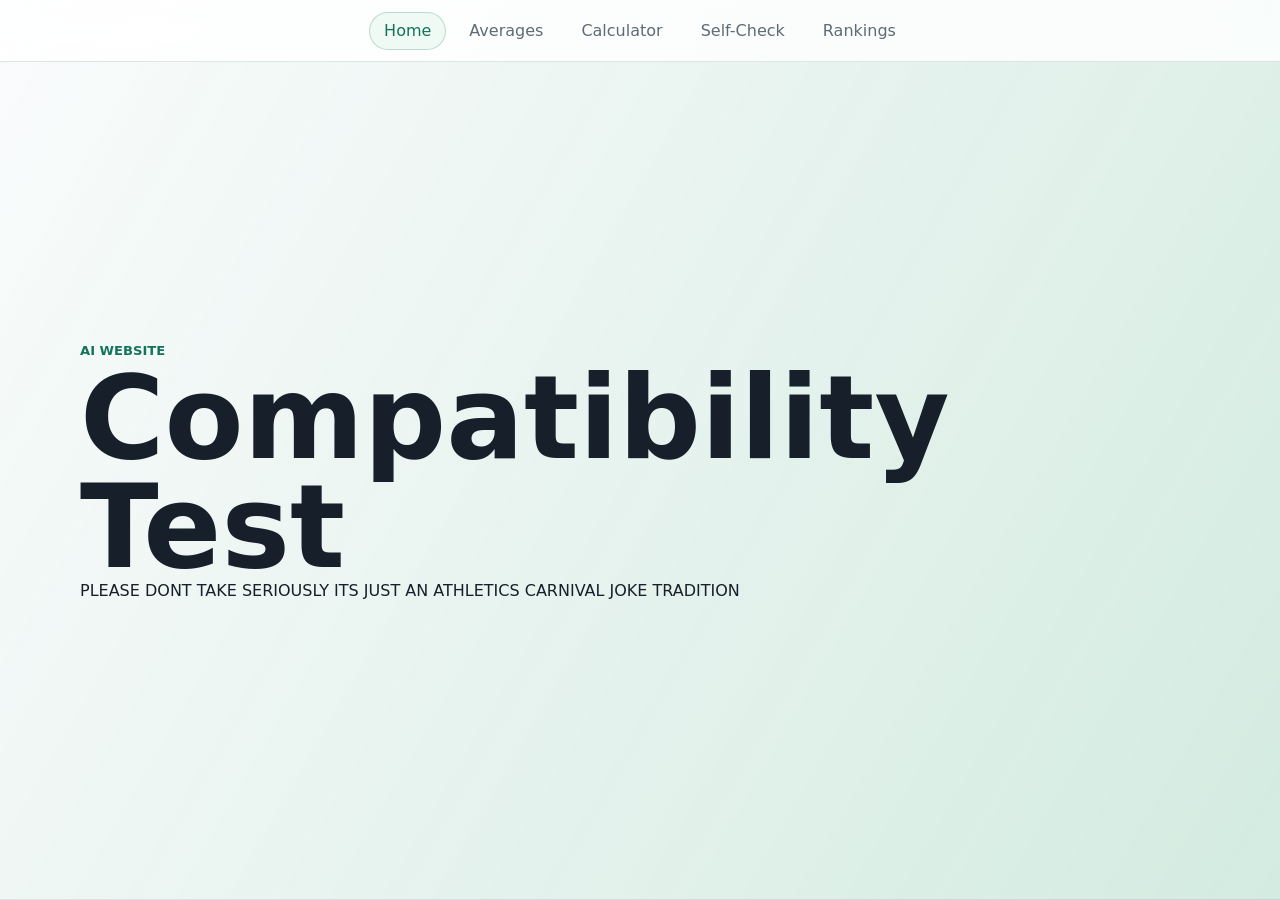
==== index.html @ 6b8f499b "Display raw compatibility scores" ====
<!doctype html>
<html lang="en">
  <head>
    <meta charset="utf-8" />
    <meta name="viewport" content="width=device-width, initial-scale=1" />
    <title>Compatibility Test</title>
    <link rel="stylesheet" href="styles.css?v=17" />
  </head>
  <body>
    <nav class="top-bar" aria-label="site sections">
      <div class="nav-links">
        <button type="button" class="active" data-page-link="home">Home</button>
        <button type="button" data-page-link="averages">Averages</button>
        <button type="button" data-page-link="calculator">Calculator</button>
        <button type="button" data-page-link="selfCheck">Self-Check</button>
        <button type="button" data-page-link="rankings">Rankings</button>
      </div>
    </nav>

    <main>
      <section id="home" class="page page-home active" aria-labelledby="page-title">
        <div class="hero-inner">
          <p class="eyebrow">AI website</p>
          <h1 id="page-title">Compatibility Test</h1>
          <p class="hero-copy">PLEASE DONT TAKE SERIOUSLY ITS JUST AN ATHLETICS CARNIVAL JOKE TRADITION</p>
        </div>
      </section>

      <section id="calculator" class="page app-shell" aria-labelledby="calculator-title">
        <section class="calculator-panel">
          <div class="title-row">
            <div>
              <p class="eyebrow">Pair calculator</p>
              <h2 id="calculator-title">Check Two People</h2>
            </div>
            <div class="score-card" aria-live="polite">
              <span>Final score</span>
              <strong id="finalScore">0.00</strong>
            </div>
          </div>

          <div class="controls" aria-label="choose two people">
            <label>
              <span>Person A</span>
              <select id="personA"></select>
            </label>
            <button id="swapButton" type="button" aria-label="swap people" title="Swap people">⇄</button>
            <label>
              <span>Person B</span>
              <select id="personB"></select>
            </label>
          </div>

          <div class="direction-grid">
            <article>
              <span>Person B to Person A</span>
              <strong id="bToA">0.00</strong>
              <p>Person B's preferences checked against Person A's answers.</p>
            </article>
            <article>
              <span>Person A to Person B</span>
              <strong id="aToB">0.00</strong>
              <p>Person A's preferences checked against Person B's answers.</p>
            </article>
          </div>

          <div class="table-wrap">
            <table>
              <thead>
                <tr>
                  <th>Question</th>
                  <th>B wants</th>
                  <th>A's answer</th>
                  <th>B-to-A</th>
                  <th>A wants</th>
                  <th>B's answer</th>
                  <th>A-to-B</th>
                </tr>
              </thead>
              <tbody id="breakdownRows"></tbody>
            </table>
          </div>
        </section>
      </section>

      <section id="averages" class="page app-shell" aria-labelledby="averages-title">
        <header class="page-heading">
          <p class="eyebrow">rankings</p>
          <h2 id="averages-title">Averages</h2>
        </header>
        <section class="rankings-board" aria-label="average rankings">
          <article class="match-list-panel">
            <h3>Top Match Averages</h3>
            <ol id="averageTopMatches"></ol>
          </article>
          <article class="match-list-panel">
            <h3>Least Match Averages</h3>
            <ol id="averageLeastMatches"></ol>
          </article>
          <article class="match-list-panel">
            <h3>Top One-Way Averages</h3>
            <ol id="averageTopSingles"></ol>
          </article>
          <article class="match-list-panel">
            <h3>Least One-Way Averages</h3>
            <ol id="averageLeastSingles"></ol>
          </article>
        </section>
      </section>

      <section id="selfCheck" class="page app-shell" aria-labelledby="self-check-title">
        <header class="page-heading">
          <p class="eyebrow">self-check</p>
          <h2 id="self-check-title">Self-Check</h2>
        </header>
        <section class="selector-panel">
          <label>
            <span>Person</span>
            <select id="selfPerson"></select>
          </label>
        </section>
        <section class="rankings-board" aria-label="self-check rankings">
          <article class="match-list-panel">
            <h3>Top Matches Against Girls</h3>
            <ol id="selfGirlMatches"></ol>
          </article>
          <article class="match-list-panel">
            <h3>Top Matches Against Boys</h3>
            <ol id="selfBoyMatches"></ol>
          </article>
          <article class="match-list-panel">
            <h3>Top One-Way Against Girls</h3>
            <ol id="selfGirlSingles"></ol>
          </article>
          <article class="match-list-panel">
            <h3>Top One-Way Against Boys</h3>
            <ol id="selfBoySingles"></ol>
          </article>
        </section>
      </section>

      <section id="rankings" class="page app-shell" aria-labelledby="rankings-title">
        <header class="page-heading">
          <p class="eyebrow">rankings</p>
          <h2 id="rankings-title">Matches</h2>
        </header>
        <section class="selector-panel">
          <label>
            <span>Match Type</span>
            <select id="rankingType">
              <option value="boyGirl">Boy-Girl</option>
              <option value="boyBoy">Boy-Boy</option>
              <option value="girlGirl">Girl-Girl</option>
            </select>
          </label>
        </section>
        <section class="rankings-board" aria-label="boy-girl match rankings">
          <article class="match-list-panel">
            <h3>Top Matches</h3>
            <ol id="rankingTopMatches"></ol>
          </article>
          <article class="match-list-panel">
            <h3>Least Compatible Matches</h3>
            <ol id="rankingLeastMatches"></ol>
          </article>
          <article class="match-list-panel">
            <h3>Top One-Way Matches</h3>
            <ol id="rankingTopSingles"></ol>
          </article>
          <article class="match-list-panel">
            <h3>Least One-Way Matches</h3>
            <ol id="rankingLeastSingles"></ol>
          </article>
        </section>
      </section>
    </main>

    <script src="app.js?v=17"></script>
  </body>
</html>
---- styles.css ----
:root {
  color-scheme: light;
  --ink: #17202a;
  --muted: #5e6a75;
  --line: #d9e0e6;
  --panel: #ffffff;
  --wash: #f4f7f9;
  --mint: #cfeadd;
  --green: #14735c;
  --shadow: 0 18px 50px rgba(23, 32, 42, 0.08);
  --shadow-lift: 0 24px 70px rgba(23, 32, 42, 0.13);
}

* {
  box-sizing: border-box;
}

body {
  margin: 0;
  min-height: 100vh;
  font-family:
    Inter, ui-sans-serif, system-ui, -apple-system, BlinkMacSystemFont, "Segoe UI",
    sans-serif;
  color: var(--ink);
  background:
    linear-gradient(120deg, rgba(207, 234, 221, 0.78), rgba(244, 247, 249, 0.94)),
    #edf2f5;
  animation: pageGlow 12s ease-in-out infinite alternate;
}

button,
select {
  font: inherit;
}

.top-bar {
  position: fixed;
  z-index: 20;
  top: 0;
  left: 0;
  right: 0;
  min-height: 62px;
  display: flex;
  align-items: center;
  justify-content: center;
  gap: 16px;
  padding: 10px 18px;
  border-bottom: 1px solid rgba(23, 32, 42, 0.12);
  background: rgba(255, 255, 255, 0.82);
  backdrop-filter: blur(18px);
  animation: navDrop 520ms cubic-bezier(0.2, 0.8, 0.2, 1) both;
}

.nav-links {
  display: flex;
  gap: 8px;
  overflow-x: auto;
  scrollbar-width: none;
}

.nav-links::-webkit-scrollbar {
  display: none;
}

.nav-links button {
  min-height: 38px;
  white-space: nowrap;
  border: 1px solid transparent;
  border-radius: 999px;
  background: transparent;
  color: var(--muted);
  padding: 0 14px;
  cursor: pointer;
  transition:
    background 180ms ease,
    border-color 180ms ease,
    color 180ms ease,
    transform 180ms ease;
}

.nav-links button:hover {
  transform: translateY(-1px);
}

.nav-links button:hover,
.nav-links button.active {
  border-color: rgba(20, 115, 92, 0.24);
  background: #effaf4;
  color: var(--green);
}

.page {
  display: none;
}

.page.active {
  display: block;
  animation: pageIn 340ms cubic-bezier(0.2, 0.8, 0.2, 1) both;
}

.page-home {
  min-height: 100svh;
  display: none;
  place-items: center;
  padding: 92px 24px 32px;
  border-bottom: 1px solid rgba(23, 32, 42, 0.12);
  background:
    linear-gradient(120deg, rgba(255, 255, 255, 0.72), rgba(207, 234, 221, 0.86)),
    #edf2f5;
}

.page-home.active {
  display: grid;
}

.hero-inner {
  width: min(1120px, 100%);
  animation: heroIn 700ms cubic-bezier(0.2, 0.8, 0.2, 1) both;
}

.app-shell {
  width: min(1880px, calc(100% - 32px));
  margin: 0 auto;
  padding: 92px 0 28px;
}

.page:not(.active) {
  display: none;
}

.page.app-shell.active {
  display: grid;
  gap: 18px;
}

.calculator-panel,
.selector-panel,
.rankings-board article {
  background: var(--panel);
  border: 1px solid rgba(23, 32, 42, 0.12);
  box-shadow: var(--shadow);
  transition:
    box-shadow 220ms ease,
    transform 220ms ease,
    border-color 220ms ease;
}

.calculator-panel:hover,
.selector-panel:hover,
.rankings-board article:hover {
  border-color: rgba(20, 115, 92, 0.2);
  box-shadow: var(--shadow-lift);
  transform: translateY(-2px);
}

.calculator-panel,
.selector-panel {
  width: min(1360px, 100%);
  margin: 0 auto;
  padding: 22px;
}

.selector-panel {
  display: grid;
  grid-template-columns: minmax(220px, 360px);
}

.rankings-board {
  display: grid;
  grid-template-columns: repeat(4, minmax(0, 1fr));
  gap: 14px;
  align-items: start;
}

.title-row {
  display: flex;
  justify-content: space-between;
  gap: 16px;
  align-items: start;
  border-bottom: 1px solid var(--line);
  padding-bottom: 18px;
}

h1,
h2,
h3,
p {
  margin-top: 0;
}

.eyebrow {
  margin: 0 0 6px;
  color: var(--green);
  font-size: 0.82rem;
  font-weight: 900;
  letter-spacing: 0;
  text-transform: uppercase;
}

h1 {
  margin-bottom: 0;
  font-size: clamp(3rem, 9vw, 8rem);
  line-height: 0.94;
  letter-spacing: 0;
}

h2 {
  margin-bottom: 0;
  font-size: clamp(2rem, 4vw, 4rem);
  line-height: 1;
}

h3 {
  margin-bottom: 12px;
  font-size: 1.08rem;
}

.page-heading {
  width: min(1360px, 100%);
  margin: 0 auto 18px;
}

.score-card {
  min-width: 138px;
  padding: 14px;
  border: 1px solid rgba(20, 115, 92, 0.25);
  background: #effaf4;
  text-align: right;
  animation: scorePop 520ms cubic-bezier(0.2, 0.8, 0.2, 1) both;
}

.score-card span,
.direction-grid span,
label span {
  display: block;
  color: var(--muted);
  font-size: 0.78rem;
  font-weight: 800;
  text-transform: uppercase;
}

.score-card strong {
  display: block;
  margin-top: 4px;
  color: var(--green);
  font-size: 2rem;
}

.controls {
  display: grid;
  grid-template-columns: 1fr 44px 1fr;
  gap: 10px;
  margin: 18px 0;
  align-items: end;
}

label {
  display: grid;
  gap: 6px;
}

select {
  width: 100%;
  min-height: 44px;
  border: 1px solid var(--line);
  border-radius: 6px;
  background: white;
  color: var(--ink);
  padding: 0 10px;
  transition:
    border-color 180ms ease,
    box-shadow 180ms ease,
    transform 180ms ease;
}

select:focus {
  outline: none;
  border-color: rgba(20, 115, 92, 0.55);
  box-shadow: 0 0 0 4px rgba(20, 115, 92, 0.12);
  transform: translateY(-1px);
}

#swapButton {
  width: 44px;
  height: 44px;
  border: 1px solid var(--line);
  border-radius: 6px;
  background: var(--wash);
  color: var(--ink);
  cursor: pointer;
  transition:
    background 180ms ease,
    transform 180ms ease,
    box-shadow 180ms ease;
}

#swapButton:hover {
  background: var(--mint);
  box-shadow: 0 8px 22px rgba(23, 32, 42, 0.1);
  transform: translateY(-1px) rotate(8deg);
}

.direction-grid {
  display: grid;
  grid-template-columns: repeat(2, minmax(0, 1fr));
  gap: 10px;
  margin-bottom: 18px;
}

.direction-grid article {
  border: 1px solid var(--line);
  background: var(--wash);
  padding: 14px;
}

.direction-grid strong {
  display: block;
  margin: 4px 0;
  font-size: 1.6rem;
}

.direction-grid p {
  margin: 0;
  color: var(--muted);
  font-size: 0.92rem;
}

.table-wrap {
  overflow-x: auto;
  border: 1px solid var(--line);
}

table {
  width: 100%;
  min-width: 760px;
  border-collapse: collapse;
  font-size: 0.9rem;
}

th,
td {
  padding: 10px;
  border-bottom: 1px solid var(--line);
  text-align: left;
  vertical-align: top;
}

th {
  background: #24313c;
  color: white;
  font-size: 0.75rem;
  text-transform: uppercase;
}

td.points {
  font-weight: 800;
}

tr.match {
  background: rgba(207, 234, 221, 0.36);
}

.match-list-panel {
  border: 1px solid var(--line);
  background: var(--wash);
  padding: 14px;
}

ol {
  margin: 0;
  padding-left: 20px;
}

li {
  margin: 9px 0;
  padding-bottom: 9px;
  border-bottom: 1px solid rgba(23, 32, 42, 0.1);
  color: var(--muted);
  animation: listIn 360ms cubic-bezier(0.2, 0.8, 0.2, 1) both;
  animation-delay: calc(min(var(--i, 0), 22) * 18ms);
  transition:
    color 180ms ease,
    transform 180ms ease;
}

li:hover {
  color: var(--ink);
  transform: translateX(3px);
}

li:last-child {
  border-bottom: 0;
  padding-bottom: 0;
}

.match-list-panel strong {
  color: var(--ink);
}

.match-score {
  display: block;
  margin-top: 2px;
  color: var(--green);
  font-weight: 800;
}

@keyframes navDrop {
  from {
    opacity: 0;
    transform: translateY(-14px);
  }
  to {
    opacity: 1;
    transform: translateY(0);
  }
}

@keyframes heroIn {
  from {
    opacity: 0;
    transform: translateY(22px) scale(0.985);
  }
  to {
    opacity: 1;
    transform: translateY(0) scale(1);
  }
}

@keyframes pageIn {
  from {
    opacity: 0;
    transform: translateY(14px);
  }
  to {
    opacity: 1;
    transform: translateY(0);
  }
}

@keyframes listIn {
  from {
    opacity: 0;
    transform: translateY(8px);
  }
  to {
    opacity: 1;
    transform: translateY(0);
  }
}

@keyframes scorePop {
  from {
    opacity: 0;
    transform: scale(0.96);
  }
  to {
    opacity: 1;
    transform: scale(1);
  }
}

@keyframes pageGlow {
  from {
    background-position: 0% 50%;
  }
  to {
    background-position: 100% 50%;
  }
}

@media (max-width: 1120px) {
  .rankings-board {
    grid-template-columns: repeat(2, minmax(0, 1fr));
  }
}

@media (prefers-reduced-motion: reduce) {
  *,
  *::before,
  *::after {
    animation-duration: 1ms !important;
    animation-iteration-count: 1 !important;
    scroll-behavior: auto !important;
    transition-duration: 1ms !important;
  }
}

@media (max-width: 720px) {
  .top-bar {
    align-items: center;
    padding: 10px;
  }

  .nav-links {
    width: 100%;
  }

  .nav-links button {
    min-height: 36px;
    padding: 0 12px;
  }

  .page-home {
    padding: 118px 16px 24px;
  }

  .app-shell {
    width: min(100% - 20px, 720px);
    padding-top: 118px;
  }

  h1 {
    font-size: clamp(2.8rem, 18vw, 5.8rem);
  }

  h2 {
    font-size: clamp(1.9rem, 10vw, 3.2rem);
  }

  .calculator-panel {
    padding: 16px;
  }

  .rankings-board,
  .title-row,
  .controls,
  .direction-grid {
    grid-template-columns: 1fr;
  }

  .title-row {
    display: grid;
  }

  .score-card {
    text-align: left;
  }

  #swapButton {
    width: 100%;
  }
}
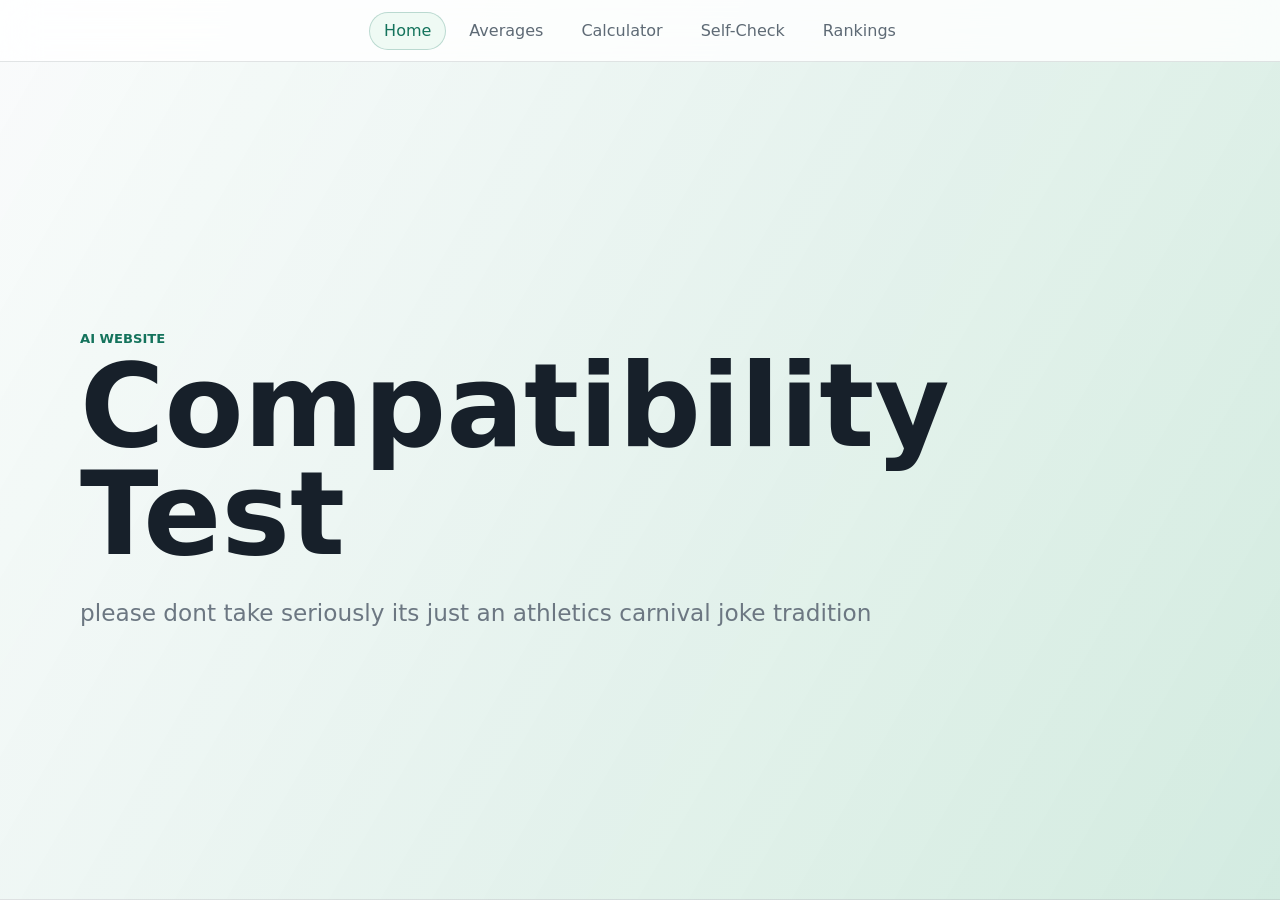
==== commit a000320f: "Lower home subtitle" ====
--- a/index.html
+++ b/index.html
@@ -4,7 +4,7 @@
     <meta charset="utf-8" />
     <meta name="viewport" content="width=device-width, initial-scale=1" />
     <title>Compatibility Test</title>
-    <link rel="stylesheet" href="styles.css?v=17" />
+    <link rel="stylesheet" href="styles.css?v=21" />
   </head>
   <body>
     <nav class="top-bar" aria-label="site sections">
@@ -22,7 +22,7 @@
         <div class="hero-inner">
           <p class="eyebrow">AI website</p>
           <h1 id="page-title">Compatibility Test</h1>
-          <p class="hero-copy">PLEASE DONT TAKE SERIOUSLY ITS JUST AN ATHLETICS CARNIVAL JOKE TRADITION</p>
+          <p class="hero-copy">please dont take seriously its just an athletics carnival joke tradition</p>
         </div>
       </section>
 
@@ -175,6 +175,6 @@
       </section>
     </main>
 
-    <script src="app.js?v=17"></script>
+    <script src="app.js?v=21"></script>
   </body>
 </html>
--- a/styles.css
+++ b/styles.css
@@ -153,22 +153,23 @@
   transform: translateY(-2px);
 }
 
-.calculator-panel,
-.selector-panel {
+.calculator-panel {
   width: min(1360px, 100%);
   margin: 0 auto;
   padding: 22px;
 }
 
 .selector-panel {
-  display: grid;
-  grid-template-columns: minmax(220px, 360px);
+  width: min(420px, 100%);
+  padding: 12px;
+  display: grid;
+  grid-template-columns: 1fr;
 }
 
 .rankings-board {
   display: grid;
   grid-template-columns: repeat(4, minmax(0, 1fr));
-  gap: 14px;
+  gap: 10px;
   align-items: start;
 }
 
@@ -204,6 +205,14 @@
   letter-spacing: 0;
 }
 
+.hero-copy {
+  margin: 28px 0 0;
+  color: #6c7782;
+  font-size: clamp(1rem, 2.2vw, 1.45rem);
+  line-height: 1.35;
+  text-transform: lowercase;
+}
+
 h2 {
   margin-bottom: 0;
   font-size: clamp(2rem, 4vw, 4rem);
@@ -211,8 +220,8 @@
 }
 
 h3 {
-  margin-bottom: 12px;
-  font-size: 1.08rem;
+  margin-bottom: 8px;
+  font-size: 0.98rem;
 }
 
 .page-heading {
@@ -363,19 +372,41 @@
 .match-list-panel {
   border: 1px solid var(--line);
   background: var(--wash);
-  padding: 14px;
+  min-width: 0;
+  max-height: min(680px, calc(100svh - 340px));
+  overflow-y: auto;
+  overscroll-behavior: contain;
+  padding: 10px 12px;
+  scrollbar-width: thin;
+  scrollbar-color: rgba(20, 115, 92, 0.4) transparent;
+}
+
+#averages .match-list-panel {
+  max-height: min(720px, calc(100svh - 240px));
+}
+
+.match-list-panel h3 {
+  position: sticky;
+  z-index: 1;
+  top: -10px;
+  margin: -10px -12px 8px;
+  padding: 10px 12px 8px;
+  background: rgba(244, 247, 249, 0.96);
+  border-bottom: 1px solid rgba(23, 32, 42, 0.08);
 }
 
 ol {
   margin: 0;
-  padding-left: 20px;
+  padding-left: 18px;
 }
 
 li {
-  margin: 9px 0;
-  padding-bottom: 9px;
+  margin: 5px 0;
+  padding-bottom: 5px;
   border-bottom: 1px solid rgba(23, 32, 42, 0.1);
   color: var(--muted);
+  font-size: 0.94rem;
+  line-height: 1.18;
   animation: listIn 360ms cubic-bezier(0.2, 0.8, 0.2, 1) both;
   animation-delay: calc(min(var(--i, 0), 22) * 18ms);
   transition:
@@ -399,8 +430,9 @@
 
 .match-score {
   display: block;
-  margin-top: 2px;
+  margin-top: 0;
   color: var(--green);
+  font-size: 0.96rem;
   font-weight: 800;
 }
 
@@ -521,6 +553,10 @@
     padding: 16px;
   }
 
+  .selector-panel {
+    width: 100%;
+  }
+
   .rankings-board,
   .title-row,
   .controls,
@@ -528,6 +564,11 @@
     grid-template-columns: 1fr;
   }
 
+  .match-list-panel,
+  #averages .match-list-panel {
+    max-height: 62svh;
+  }
+
   .title-row {
     display: grid;
   }
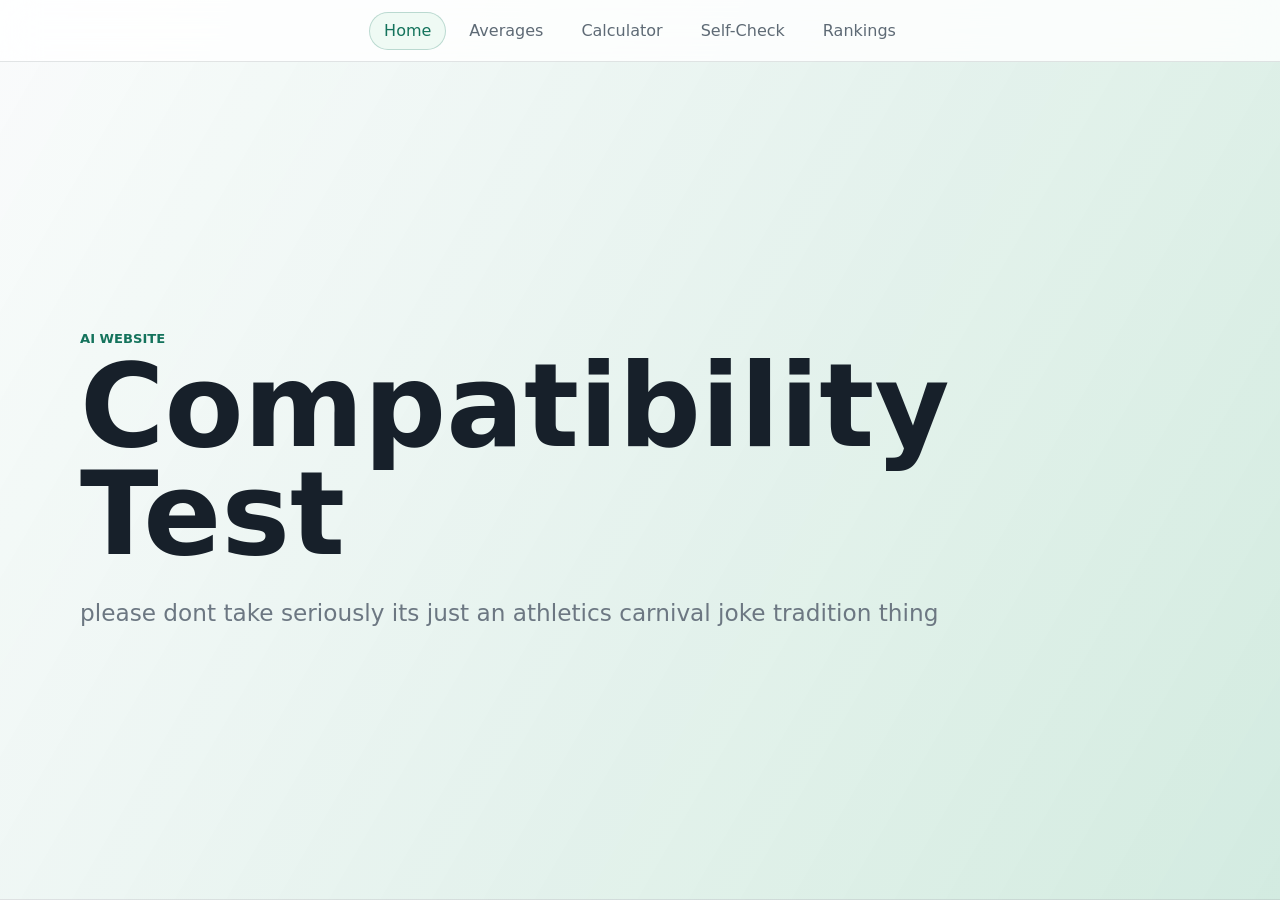
==== commit 16bb73b8: "Update home subtitle wording" ====
--- a/index.html
+++ b/index.html
@@ -4,7 +4,7 @@
     <meta charset="utf-8" />
     <meta name="viewport" content="width=device-width, initial-scale=1" />
     <title>Compatibility Test</title>
-    <link rel="stylesheet" href="styles.css?v=21" />
+    <link rel="stylesheet" href="styles.css?v=23" />
   </head>
   <body>
     <nav class="top-bar" aria-label="site sections">
@@ -22,7 +22,7 @@
         <div class="hero-inner">
           <p class="eyebrow">AI website</p>
           <h1 id="page-title">Compatibility Test</h1>
-          <p class="hero-copy">please dont take seriously its just an athletics carnival joke tradition</p>
+          <p class="hero-copy">please dont take seriously its just an athletics carnival joke tradition thing</p>
         </div>
       </section>
 
@@ -175,6 +175,6 @@
       </section>
     </main>
 
-    <script src="app.js?v=21"></script>
+    <script src="app.js?v=23"></script>
   </body>
 </html>
--- a/styles.css
+++ b/styles.css
@@ -119,7 +119,7 @@
 }
 
 .app-shell {
-  width: min(1880px, calc(100% - 32px));
+  width: min(1440px, calc(100% - 32px));
   margin: 0 auto;
   padding: 92px 0 28px;
 }
@@ -161,9 +161,13 @@
 
 .selector-panel {
   width: min(420px, 100%);
-  padding: 12px;
+  padding: 10px;
   display: grid;
   grid-template-columns: 1fr;
+}
+
+.selector-panel select {
+  min-height: 38px;
 }
 
 .rankings-board {
@@ -373,25 +377,12 @@
   border: 1px solid var(--line);
   background: var(--wash);
   min-width: 0;
-  max-height: min(680px, calc(100svh - 340px));
-  overflow-y: auto;
-  overscroll-behavior: contain;
-  padding: 10px 12px;
-  scrollbar-width: thin;
-  scrollbar-color: rgba(20, 115, 92, 0.4) transparent;
-}
-
-#averages .match-list-panel {
-  max-height: min(720px, calc(100svh - 240px));
+  padding: 8px 10px;
 }
 
 .match-list-panel h3 {
-  position: sticky;
-  z-index: 1;
-  top: -10px;
-  margin: -10px -12px 8px;
-  padding: 10px 12px 8px;
-  background: rgba(244, 247, 249, 0.96);
+  margin: -8px -10px 6px;
+  padding: 8px 10px 7px;
   border-bottom: 1px solid rgba(23, 32, 42, 0.08);
 }
 
@@ -564,11 +555,6 @@
     grid-template-columns: 1fr;
   }
 
-  .match-list-panel,
-  #averages .match-list-panel {
-    max-height: 62svh;
-  }
-
   .title-row {
     display: grid;
   }
